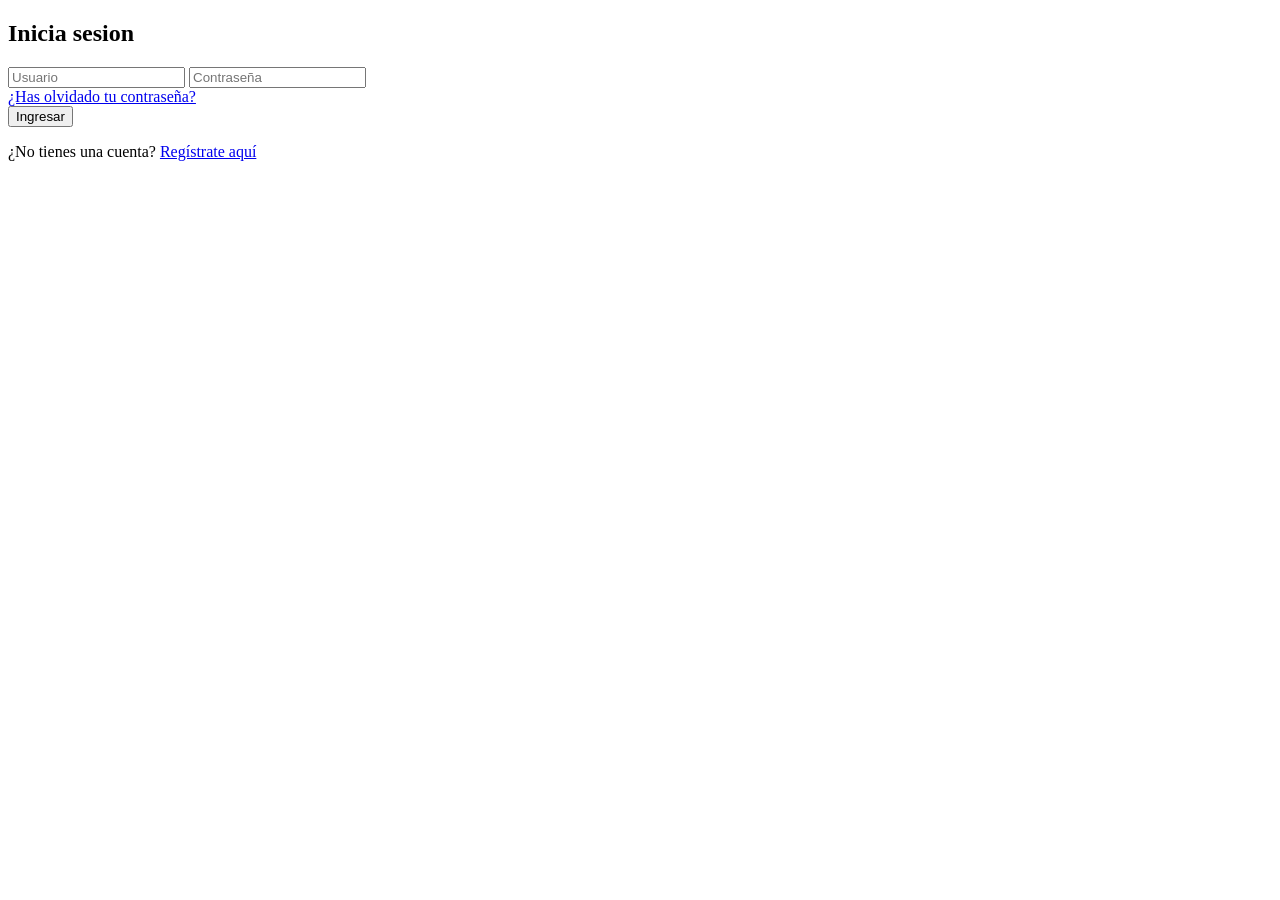
==== Frontend/public/login.html @ a98b6679 "Frontend se agregan imágenes en propiedades, se actualiza el logo" ====
<!DOCTYPE html>
<html lang="en">
<head>
    <meta charset="UTF-8">
    <meta name="viewport" content="width=device-width, initial-scale=1.0">
    <title>login</title>
    <link rel="stylesheet" href="main.css">
</head>
<body>

    <section class="login">
        <div class="login-container">
                <h2>Inicia sesion</h2>
            <form>
           
             <input type="text" id="username" placeholder="Usuario">
             <input type="password" id="password" placeholder="Contraseña">

             <div class="recuperar">
                <a href="#">¿Has olvidado tu contraseña?</a>
             </div>
             <button class="btn" type="submit">Ingresar</button>
            </form>

            <div>
             <p>¿No tienes una cuenta? <a href="#">Regístrate aquí</a></p>
            </div>
        </div>
        
    </section>
    
</body>
</html>
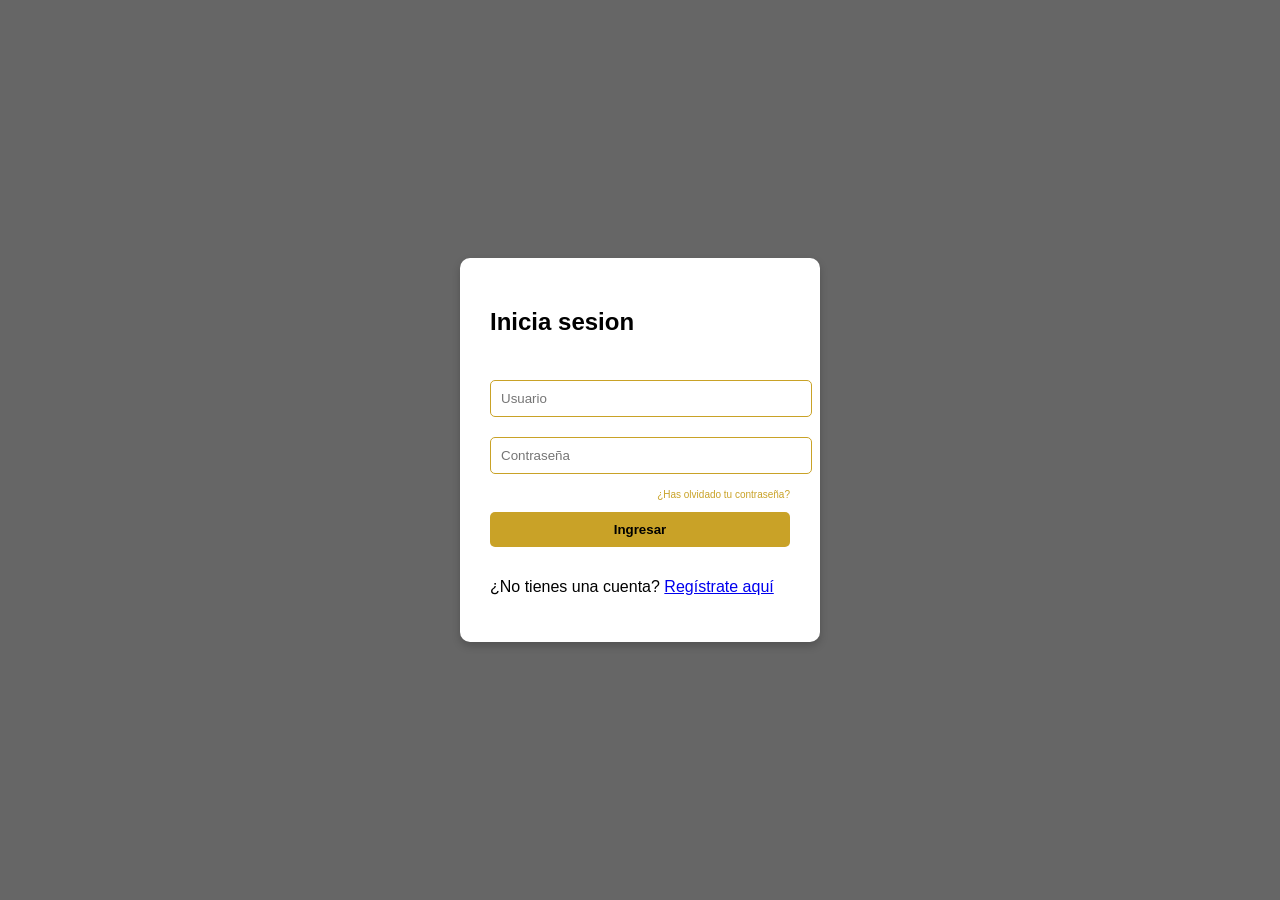
==== commit adda9492: "actualizacion ." ====
--- a/Frontend/public/login.html
+++ b/Frontend/public/login.html
@@ -4,7 +4,7 @@
     <meta charset="UTF-8">
     <meta name="viewport" content="width=device-width, initial-scale=1.0">
     <title>login</title>
-    <link rel="stylesheet" href="main.css">
+    <link rel="stylesheet" href="../src/styles/main.css">
 </head>
 <body>
 
--- a/Frontend/src/styles/main.css
+++ b/Frontend/src/styles/main.css
@@ -0,0 +1,284 @@
+body {
+    font-family: Arial, sans-serif;
+    margin: 0;
+}
+
+.navbar {
+    color: white;
+    padding: 15px 20px;
+    display: flex;
+    justify-content: space-between;
+    align-items: center;
+    position: fixed;
+    top: 0;
+    width: 100%;
+    z-index: 1000;
+    box-sizing: border-box;
+    background: linear-gradient(to bottom, rgba(10,10,10,0.95), transparent);
+    
+}
+
+.logo img {
+    height: 55px;
+}
+
+.menu {
+    color: black;
+    text-decoration: none;
+    display: flex;
+    gap: 35px;
+    transition: 3s;
+    justify-content: space-between;
+    align-items: center;
+}
+
+
+.hamburguesa {
+    display: none;
+    font-size: 25px;
+    cursor: pointer;
+    color: #C9A227;
+    
+}
+
+.hero {
+    height: 80vh;
+    margin-top: 75px;
+    padding: 50px;
+    display: flex;
+    justify-content: flex-start; 
+    align-items: center;         
+    background: linear-gradient(rgba(0,0,0,.75),rgba(0,0,0,.75)), url("https://images.unsplash.com/photo-1560518883-ce09059eeffa");
+    background-size: cover;
+    background-position: center;
+}
+
+.hero-text {
+    color: #f4c1188d;
+    max-width: 400px;
+    text-align: center;
+}
+
+.buscador {
+    padding: 20px;
+    text-align: center;
+    border-top: 1px solid #C9A227;
+    padding: 2rem 4rem;
+}
+
+.buscador form {
+    display: flex;
+    justify-content: center;
+    gap: 10px;
+    flex-wrap: wrap;
+}
+
+
+.propiedades {
+    padding: 20px;
+    text-align: center;
+    display: flex;
+    gap: 20px;
+    flex-wrap: wrap;
+}
+
+.propiedades h3 {
+    width: 100%;
+}
+
+.btn {
+    background-color: #C9A227;
+    color: black;
+    border-radius: 6px;
+    padding: 5px 20px;
+    text-decoration: none;
+    font-weight: bold;
+    cursor: pointer;
+    transition: .3s;
+    display: inline-block;
+}
+
+.btn:hover {
+    background-color: black;
+    color: #C9A227;
+}
+.card {
+    
+    border: 1px solid #ccc;
+    padding: 15px;
+    margin: 10px 0;
+    flex: 1 1 250px;
+}
+
+.card:hover {
+    box-shadow: 0 4px 8px rgba(0,0,0,0.2);
+}
+
+.card img {
+    width: 100%;
+    height: 300px;
+    object-fit: cover;
+    border-radius: 5px;
+}
+
+.contacto form {
+    max-width: 400px;
+    margin: 20px auto;
+    background:white ;
+    padding: 20px;
+    display: flex;
+    flex-direction: column;
+    gap: 15px;
+    border-radius: 10px;
+    box-shadow: 0 4px 8px rgba(0,0,0,0.2);
+}
+
+.contacto {
+    padding: 20px;
+    text-align: center;
+}
+
+.contacto input, .contacto textarea {
+    padding: 10px;
+    border: 1px solid #C9A227;
+    border-radius: 5px;
+  
+    
+}
+
+.nosotros{
+    text-align: center;
+
+}
+
+
+.footer {
+    background: #282828;
+    color: #C9A227;
+    padding: 15px;
+    text-align: center;
+}
+.redes a{
+    color: #C9A227;
+    margin: 0 10px;
+    font-size: 20px;
+    transition: .3s;
+    text-align: center;
+}
+
+.redes a:hover{
+    color:black;
+}
+
+.login{
+    
+    display: flex;
+    justify-content: center;
+    align-items: center;
+    height: 100vh;
+    background: linear-gradient(rgba(0,0,0,.6), rgba(0,0,0,.6)),  url("https://images.unsplash.com/photo-1560518883-ce09059eeffa");
+    background-size: cover;
+    background-position: center;
+}
+
+.login-container {
+    background: white;
+    padding: 30px;
+    border-radius: 10px;
+    box-shadow: 0 4px 8px rgba(0,0,0,0.2);
+    width: 90%;
+    max-width: 300px;
+    display: flex;
+    flex-direction: column;
+    gap: 15px;
+}
+
+.login-container input {
+    width: 100%;
+    margin: 10px 0;
+    padding: 10px;
+    border: 1px solid #C9A227;
+    border-radius: 5px;
+}
+    
+.login-container input:focus{
+    outline: none;
+    border: solid #C9A227;
+}
+
+.login-container button {
+    width: 100%;
+    padding: 10px;
+    background-color: #C9A227;
+    color: black;
+    border: none;
+    border-radius: 5px;
+    cursor: pointer;
+}
+
+.recuperar {
+    text-align: right;
+    margin-bottom: 10px;
+}
+
+.recuperar a {
+    font-size: 10px;
+    color: #C9A227;
+    text-decoration: none;
+}
+
+.recuperar a:hover {
+    text-decoration: underline;
+    color: black;
+}
+
+@media (max-width: 768px) {
+    .menu {
+        display: none;
+        flex-direction: column;
+        background: #282828;
+        position: absolute;
+        top: 70px;
+        right: 0;
+        width: 200px;
+        padding: 20px;
+    }
+    
+    .hamburguesa {
+        display: block;
+        padding: 20px 0;
+    }
+
+        .hero {
+            justify-content: center;
+            text-align: center;
+            height: 60vh;
+            padding: 20px;
+        }
+        
+        .hero-text {
+            max-width: 100%;
+            text-align: center;
+        }
+
+
+        .buscador form {
+            flex-direction: column;
+        }
+
+        .propiedades {
+            flex-direction: column;
+        }   
+
+        .card {
+            flex: 1 1 100%;
+        }
+
+        .contacto form {
+            width: 90%;
+        }
+
+        .login{
+            padding: 20px;
+        }
+}
